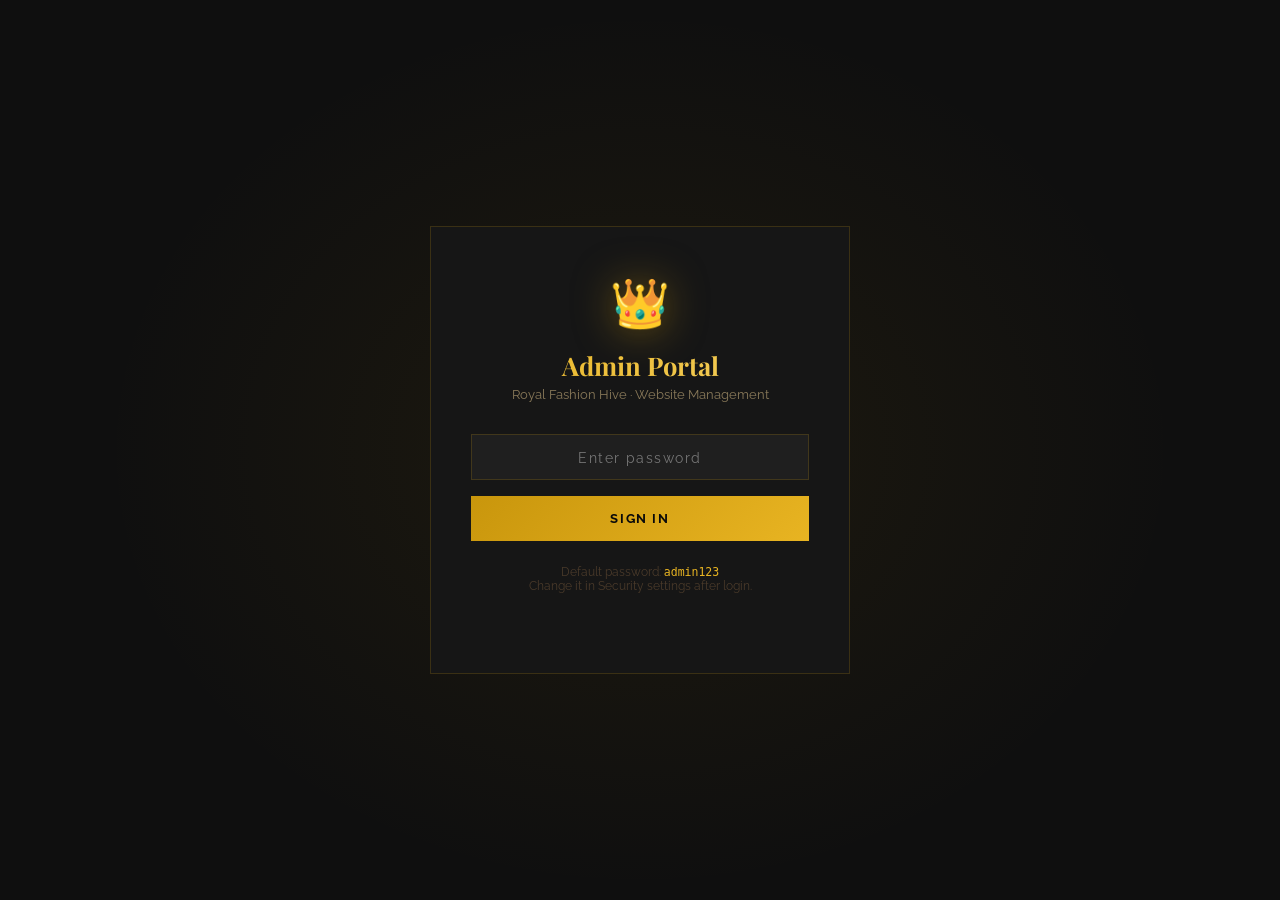
==== admin.html @ a2333113 "Add files via upload" ====
<!DOCTYPE html>
<html lang="en">
<head>
  <meta charset="UTF-8"/>
  <meta name="viewport" content="width=device-width, initial-scale=1.0"/>
  <title>Admin Portal — Royal Fashion Hive</title>
  <link href="https://fonts.googleapis.com/css2?family=Playfair+Display:ital,wght@0,400;0,600;0,700;0,900&family=Raleway:wght@300;400;500;600;700&display=swap" rel="stylesheet"/>
  <link rel="stylesheet" href="assets/css/admin.css"/>
</head>
<body>

<!-- LOGIN -->
<div id="login-screen">
  <div class="login-box">
    <div class="login-crown">👑</div>
    <h1>Admin Portal</h1>
    <p>Royal Fashion Hive · Website Management</p>
    <input type="password" id="login-pwd" placeholder="Enter password" autocomplete="current-password"/>
    <button class="login-btn" id="login-btn">Sign In</button>
    <div class="login-error" id="login-error"></div>
    <div class="attempts-left" id="attempts-left"></div>
    <p style="font-size:.72rem;color:#4a3a2a;margin-top:1.5rem">Default password: <code style="color:#e8b422">admin123</code><br>Change it in Security settings after login.</p>
  </div>
</div>

<!-- ADMIN PORTAL -->
<div id="admin-portal">

  <div class="admin-header">
    <div style="display:flex;align-items:center;gap:.8rem">
      <button class="hamburger-sidebar" onclick="toggleMobileSidebar()">☰</button>
      <div class="admin-header-brand">
        <span class="crown">👑</span>
        <div><h2>Royal Fashion Hive</h2><span>Website Admin Portal</span></div>
      </div>
    </div>
    <div class="admin-header-actions">
      <span class="save-status"></span>
      <a class="btn-preview" href="index.html" target="_blank" rel="noopener">🌐 <span>Preview</span></a>
      <button class="btn-save" onclick="saveAll()">💾 Save</button>
      <button class="btn-logout" onclick="doLogout()">Sign Out</button>
    </div>
  </div>

  <div class="admin-body">
    <nav id="admin-sidebar">
      <div class="sidebar-section">
        <div class="sidebar-section-title">Overview</div>
        <div class="sidebar-item active" data-nav="dashboard" onclick="navigateTo('dashboard')"><span class="icon">📊</span> Dashboard</div>
      </div>
      <div class="sidebar-section">
        <div class="sidebar-section-title">Site Content</div>
        <div class="sidebar-item" data-nav="general"      onclick="navigateTo('general')">     <span class="icon">⚙️</span> General &amp; Contact</div>
        <div class="sidebar-item" data-nav="theme"        onclick="navigateTo('theme')">       <span class="icon">🎨</span> Theme &amp; Colours</div>
        <div class="sidebar-item" data-nav="hero"         onclick="navigateTo('hero')">        <span class="icon">🏠</span> Hero Section</div>
        <div class="sidebar-item" data-nav="about"        onclick="navigateTo('about')">       <span class="icon">📖</span> About Section</div>
        <div class="sidebar-item" data-nav="services"     onclick="navigateTo('services')">    <span class="icon">🧵</span> Services</div>
        <div class="sidebar-item" data-nav="products"     onclick="navigateTo('products')">    <span class="icon">🛍️</span> Catalogue &amp; Images</div>
        <div class="sidebar-item" data-nav="testimonials" onclick="navigateTo('testimonials')"><span class="icon">⭐</span> Testimonials</div>
        <div class="sidebar-item" data-nav="pricing"      onclick="navigateTo('pricing')">     <span class="icon">💰</span> Pricing &amp; Offers</div>
      </div>
      <div class="sidebar-section">
        <div class="sidebar-section-title">Admin</div>
        <div class="sidebar-item" data-nav="security" onclick="navigateTo('security')"><span class="icon">🔒</span> Security</div>
      </div>
    </nav>

    <main id="admin-main">
      <div class="admin-section active" id="sec-dashboard"></div>
      <div class="admin-section" id="sec-general"></div>
      <div class="admin-section" id="sec-theme"></div>
      <div class="admin-section" id="sec-hero"></div>
      <div class="admin-section" id="sec-about"></div>
      <div class="admin-section" id="sec-services"></div>
      <div class="admin-section" id="sec-products"></div>
      <div class="admin-section" id="sec-testimonials"></div>
      <div class="admin-section" id="sec-pricing"></div>
      <div class="admin-section" id="sec-security"></div>
    </main>
  </div>

</div><!-- /admin-portal -->

<div class="toast" id="toast"><span class="toast-icon">✓</span><span class="toast-msg"></span></div>

<script src="assets/js/config.js"></script>
<script src="assets/js/admin.js"></script>
</body>
</html>
---- assets/css/admin.css ----
/* =========================================================
   Royal Fashion Hive — Admin Portal Styles v2.0
   ========================================================= */
:root{--a-bg:#0f0f0f;--a-bg2:#161616;--a-bg3:#1f1f1f;--a-border:rgba(201,150,12,.2);--a-gold:#e8b422;--a-gold2:#f5d060;--a-red:#e53935;--a-green:#43a047;--a-cream:#f5edd8;--a-muted:#8a7a5a;}
*,*::before,*::after{margin:0;padding:0;box-sizing:border-box;}
body{font-family:'Raleway',sans-serif;background:var(--a-bg);color:var(--a-cream);min-height:100vh;}

/* LOGIN */
#login-screen{min-height:100vh;display:flex;align-items:center;justify-content:center;background:radial-gradient(ellipse 60% 70% at 50% 50%,rgba(201,150,12,.08) 0%,transparent 70%);}
.login-box{background:var(--a-bg2);border:1px solid var(--a-border);padding:3rem 2.5rem;width:100%;max-width:420px;text-align:center;}
.login-crown{font-size:3rem;margin-bottom:1rem;filter:drop-shadow(0 0 20px rgba(201,150,12,.5));}
.login-box h1{font-family:'Playfair Display',serif;font-size:1.6rem;font-weight:700;background:linear-gradient(135deg,#e8b422,#f5d060);-webkit-background-clip:text;-webkit-text-fill-color:transparent;margin-bottom:.3rem;}
.login-box p{font-size:.82rem;color:var(--a-muted);margin-bottom:2rem;}
.login-box input{width:100%;background:var(--a-bg3);border:1px solid var(--a-border);color:var(--a-cream);padding:.85rem 1rem;font-family:'Raleway',sans-serif;font-size:.9rem;outline:none;text-align:center;letter-spacing:.1em;transition:border-color .25s;margin-bottom:1rem;}
.login-box input:focus{border-color:var(--a-gold);}
.login-btn{width:100%;background:linear-gradient(135deg,#c9960c,#e8b422);color:#0a0a0a;border:none;padding:.9rem;font-family:'Raleway',sans-serif;font-size:.84rem;font-weight:700;letter-spacing:.12em;text-transform:uppercase;cursor:pointer;transition:opacity .25s;}
.login-btn:hover{opacity:.88;}
.login-btn:disabled{opacity:.5;cursor:not-allowed;}
.login-error{font-size:.78rem;margin-top:.8rem;display:none;}
.attempts-left{font-size:.74rem;color:#fb8c00;margin-top:.5rem;display:none;}

/* PORTAL */
#admin-portal{display:none;min-height:100vh;flex-direction:column;}
#admin-portal.active{display:flex;}

/* HEADER */
.admin-header{background:var(--a-bg2);border-bottom:1px solid var(--a-border);padding:.8rem 1.5rem;display:flex;align-items:center;justify-content:space-between;position:sticky;top:0;z-index:100;flex-wrap:wrap;gap:.5rem;}
.admin-header-brand{display:flex;align-items:center;gap:.8rem;}
.admin-header-brand .crown{font-size:1.4rem;}
.admin-header-brand h2{font-family:'Playfair Display',serif;font-size:1rem;font-weight:700;background:linear-gradient(135deg,var(--a-gold),var(--a-gold2));-webkit-background-clip:text;-webkit-text-fill-color:transparent;}
.admin-header-brand span{font-size:.65rem;color:var(--a-muted);letter-spacing:.1em;text-transform:uppercase;}
.admin-header-actions{display:flex;gap:.7rem;align-items:center;flex-wrap:wrap;}
.btn-save{background:linear-gradient(135deg,#c9960c,#e8b422);color:#0a0a0a;border:none;padding:.48rem 1.3rem;font-family:'Raleway',sans-serif;font-size:.76rem;font-weight:700;letter-spacing:.1em;text-transform:uppercase;cursor:pointer;transition:opacity .25s;}
.btn-save:hover{opacity:.88;}
.btn-preview{background:rgba(201,150,12,.1);border:1px solid var(--a-border);color:var(--a-gold);padding:.48rem 1.1rem;font-family:'Raleway',sans-serif;font-size:.74rem;font-weight:600;letter-spacing:.08em;text-transform:uppercase;cursor:pointer;transition:all .25s;text-decoration:none;display:inline-flex;align-items:center;gap:.4rem;}
.btn-preview:hover{background:rgba(201,150,12,.2);}
.btn-logout{background:transparent;border:1px solid rgba(255,255,255,.1);color:var(--a-muted);padding:.48rem 1rem;font-family:'Raleway',sans-serif;font-size:.74rem;cursor:pointer;transition:all .25s;}
.btn-logout:hover{border-color:var(--a-red);color:var(--a-red);}
.save-status{font-size:.76rem;color:var(--a-green);display:none;}

/* BODY */
.admin-body{display:flex;flex:1;min-height:0;}

/* SIDEBAR */
#admin-sidebar{width:220px;flex-shrink:0;background:var(--a-bg2);border-right:1px solid var(--a-border);overflow-y:auto;position:sticky;top:57px;height:calc(100vh - 57px);}
.sidebar-section{padding:1.2rem 0 .5rem;}
.sidebar-section-title{font-size:.6rem;letter-spacing:.2em;text-transform:uppercase;color:var(--a-muted);padding:0 1.2rem;margin-bottom:.5rem;}
.sidebar-item{display:flex;align-items:center;gap:.65rem;padding:.7rem 1.2rem;cursor:pointer;font-size:.82rem;color:var(--a-muted);font-weight:500;border-left:3px solid transparent;transition:all .2s;}
.sidebar-item:hover{color:var(--a-cream);background:rgba(255,255,255,.03);}
.sidebar-item.active{color:var(--a-gold);border-left-color:var(--a-gold);background:rgba(201,150,12,.07);}
.sidebar-item .icon{font-size:1rem;width:1.2rem;text-align:center;}

/* MAIN */
#admin-main{flex:1;overflow-y:auto;padding:2rem;}
.admin-section{display:none;max-width:900px;}
.admin-section.active{display:block;}
.admin-section-title{font-family:'Playfair Display',serif;font-size:1.4rem;font-weight:700;color:var(--a-cream);margin-bottom:.4rem;}
.admin-section-desc{font-size:.84rem;color:var(--a-muted);margin-bottom:2rem;line-height:1.6;}

/* FORM CARDS */
.form-card{background:var(--a-bg2);border:1px solid var(--a-border);padding:1.8rem;margin-bottom:1.5rem;}
.form-card-title{font-size:.72rem;letter-spacing:.18em;text-transform:uppercase;color:var(--a-gold);margin-bottom:1.2rem;padding-bottom:.7rem;border-bottom:1px solid var(--a-border);}
.form-grid{display:grid;grid-template-columns:1fr 1fr;gap:1.1rem;}
.form-grid.full{grid-template-columns:1fr;}
.form-grid.three{grid-template-columns:1fr 1fr 1fr;}
.field{display:flex;flex-direction:column;gap:.35rem;}
.field label{font-size:.68rem;letter-spacing:.12em;text-transform:uppercase;color:var(--a-muted);font-weight:600;}
.field input,.field textarea,.field select{background:var(--a-bg3);border:1px solid var(--a-border);color:var(--a-cream);padding:.75rem .9rem;font-family:'Raleway',sans-serif;font-size:.88rem;outline:none;transition:border-color .25s;appearance:none;}
.field input:focus,.field textarea:focus,.field select:focus{border-color:var(--a-gold);}
.field textarea{min-height:90px;resize:vertical;}
.field-hint{font-size:.7rem;color:var(--a-muted);margin-top:.2rem;}
.field select option{background:var(--a-bg3);}
.full-width{grid-column:1/-1;}

/* ── IMAGE UPLOADS ── */
.logo-upload-area{display:flex;gap:2rem;align-items:flex-start;flex-wrap:wrap;}
.logo-preview-wrap{width:130px;height:130px;flex-shrink:0;background:var(--a-bg3);border:1px solid var(--a-border);display:flex;align-items:center;justify-content:center;overflow:hidden;}
.logo-preview-wrap img{width:100%;height:100%;object-fit:contain;}
#logo-preview-placeholder{text-align:center;color:var(--a-muted);}
#logo-preview-placeholder p{font-size:.72rem;margin-top:.3rem;}
.logo-upload-controls{flex:1;min-width:200px;}
.upload-btn{display:inline-flex;align-items:center;gap:.5rem;background:rgba(201,150,12,.1);border:1px solid rgba(201,150,12,.35);color:var(--a-gold);font-size:.78rem;font-weight:700;letter-spacing:.1em;text-transform:uppercase;padding:.55rem 1.2rem;cursor:pointer;transition:all .25s;margin-bottom:.6rem;}
.upload-btn:hover{background:rgba(201,150,12,.2);border-color:var(--a-gold);}
.btn-delete-img{display:inline-flex;align-items:center;gap:.4rem;background:rgba(229,57,53,.08);border:1px solid rgba(229,57,53,.3);color:var(--a-red);font-size:.76rem;font-weight:600;letter-spacing:.07em;text-transform:uppercase;padding:.5rem 1rem;cursor:pointer;transition:all .25s;margin-left:.5rem;}
.btn-delete-img:hover{background:var(--a-red);color:#fff;}
.upload-hint{font-size:.72rem;color:var(--a-muted);margin-top:.5rem;line-height:1.5;}

/* ── TAGS ── */
.tags-container{display:flex;flex-wrap:wrap;gap:.5rem;background:var(--a-bg3);border:1px solid var(--a-border);padding:.6rem;min-height:46px;transition:border-color .25s;}
.tags-container:focus-within{border-color:var(--a-gold);}
.tag-item{background:rgba(201,150,12,.15);border:1px solid rgba(201,150,12,.3);color:var(--a-gold);font-size:.74rem;padding:.22rem .65rem;display:flex;align-items:center;gap:.4rem;}
.tag-item .remove-tag{cursor:pointer;color:var(--a-muted);font-size:.8rem;line-height:1;transition:color .2s;}
.tag-item .remove-tag:hover{color:var(--a-red);}
.tag-input{background:none;border:none;outline:none;color:var(--a-cream);font-family:'Raleway',sans-serif;font-size:.84rem;min-width:120px;flex:1;}

/* ── LIST EDITORS ── */
.list-editor{margin-bottom:1.5rem;}
.list-item-card{background:var(--a-bg2);border:1px solid var(--a-border);padding:1.2rem;margin-bottom:.8rem;}
.list-item-header{display:flex;align-items:center;justify-content:space-between;cursor:pointer;user-select:none;}
.list-item-title{font-size:.88rem;font-weight:600;color:var(--a-cream);}
.list-item-actions{display:flex;gap:.5rem;}
.btn-collapse{background:none;border:none;color:var(--a-muted);font-size:.9rem;cursor:pointer;}
.btn-delete-item{background:rgba(229,57,53,.1);border:1px solid rgba(229,57,53,.25);color:var(--a-red);font-size:.7rem;font-weight:600;letter-spacing:.06em;text-transform:uppercase;padding:.25rem .7rem;cursor:pointer;transition:all .25s;}
.btn-delete-item:hover{background:var(--a-red);color:#fff;}
.list-item-body{display:none;padding-top:.9rem;border-top:1px solid var(--a-border);margin-top:.8rem;}
.list-item-body.open{display:block;}
.btn-add-item{background:rgba(201,150,12,.08);border:1px dashed rgba(201,150,12,.3);color:var(--a-gold);font-size:.78rem;font-weight:600;letter-spacing:.1em;text-transform:uppercase;padding:.7rem;cursor:pointer;width:100%;transition:all .25s;margin-top:.5rem;}
.btn-add-item:hover{background:rgba(201,150,12,.15);border-color:var(--a-gold);}

/* ── COLOURS ── */
.colour-grid{display:grid;grid-template-columns:repeat(auto-fill,minmax(155px,1fr));gap:1rem;}
.colour-field{display:flex;flex-direction:column;gap:.35rem;}
.colour-field label{font-size:.66rem;letter-spacing:.12em;text-transform:uppercase;color:var(--a-muted);font-weight:600;}
.colour-preview{display:flex;align-items:center;gap:.6rem;background:var(--a-bg3);border:1px solid var(--a-border);padding:.4rem .7rem;position:relative;}
.colour-swatch{width:28px;height:28px;border:1px solid rgba(255,255,255,.1);flex-shrink:0;}
.colour-hex{background:none;border:none;color:var(--a-cream);font-family:monospace;font-size:.84rem;width:76px;outline:none;}

/* ── DASHBOARD ── */
.dash-stats{display:grid;grid-template-columns:repeat(auto-fill,minmax(155px,1fr));gap:1rem;margin-bottom:2rem;}
.dash-stat{background:var(--a-bg2);border:1px solid var(--a-border);padding:1.4rem;}
.dash-stat-num{font-family:'Playfair Display',serif;font-size:2rem;font-weight:700;color:var(--a-gold);}
.dash-stat-label{font-size:.74rem;color:var(--a-muted);margin-top:.2rem;text-transform:uppercase;letter-spacing:.08em;}
.dash-actions{display:flex;gap:1rem;flex-wrap:wrap;}
.dash-card{background:var(--a-bg2);border:1px solid var(--a-border);padding:1.5rem;flex:1;min-width:220px;}
.dash-card h4{font-size:.8rem;letter-spacing:.12em;text-transform:uppercase;color:var(--a-gold);margin-bottom:1rem;}
.dash-card p{font-size:.84rem;color:var(--a-muted);line-height:1.7;}

/* ── SECURITY ── */
.security-status-grid{display:flex;flex-direction:column;gap:.6rem;}
.sec-item{font-size:.84rem;padding:.75rem 1rem;border-left:3px solid transparent;line-height:1.5;}
.sec-ok{color:#a8d5a2;background:rgba(67,160,71,.08);border-left-color:#43a047;}
.sec-warn{color:#ffe0b2;background:rgba(251,140,0,.08);border-left-color:#fb8c00;}

/* ── PASSWORD STRENGTH ── */
.pwd-strength{display:flex;align-items:center;gap:.7rem;margin-top:.4rem;}
.pwd-strength-bar{height:4px;width:0;background:var(--a-green);transition:all .4s ease;border-radius:2px;}
.pwd-strength span{font-size:.74rem;font-weight:600;}

/* ── TOAST ── */
.toast{position:fixed;bottom:2rem;right:2rem;z-index:9999;background:var(--a-bg2);border:1px solid var(--a-border);padding:.9rem 1.4rem;font-size:.82rem;display:flex;align-items:center;gap:.7rem;transform:translateY(100px);opacity:0;transition:all .35s ease;max-width:300px;pointer-events:none;}
.toast.show{transform:none;opacity:1;pointer-events:auto;}
.toast.success{border-color:var(--a-green);}
.toast.error{border-color:var(--a-red);}
.toast-icon{font-size:1rem;}

/* ── RESPONSIVE ── */
@media(max-width:768px){
  #admin-sidebar{display:none;position:fixed;top:57px;left:0;bottom:0;z-index:200;width:220px;overflow-y:auto;}
  #admin-sidebar.mobile-open{display:block;}
  .admin-body{flex-direction:column;}
  #admin-main{padding:1.2rem;}
  .form-grid{grid-template-columns:1fr;}
  .form-grid.three{grid-template-columns:1fr 1fr;}
  .colour-grid{grid-template-columns:1fr 1fr;}
  .dash-stats{grid-template-columns:1fr 1fr;}
  .admin-header{padding:.7rem 1rem;}
  .admin-header-brand span{display:none;}
  .logo-upload-area{flex-direction:column;}
  .logo-preview-wrap{width:100px;height:100px;}
}
.hamburger-sidebar{display:none;background:none;border:none;color:var(--a-cream);font-size:1.3rem;cursor:pointer;padding:.2rem;}
@media(max-width:768px){.hamburger-sidebar{display:flex;}}
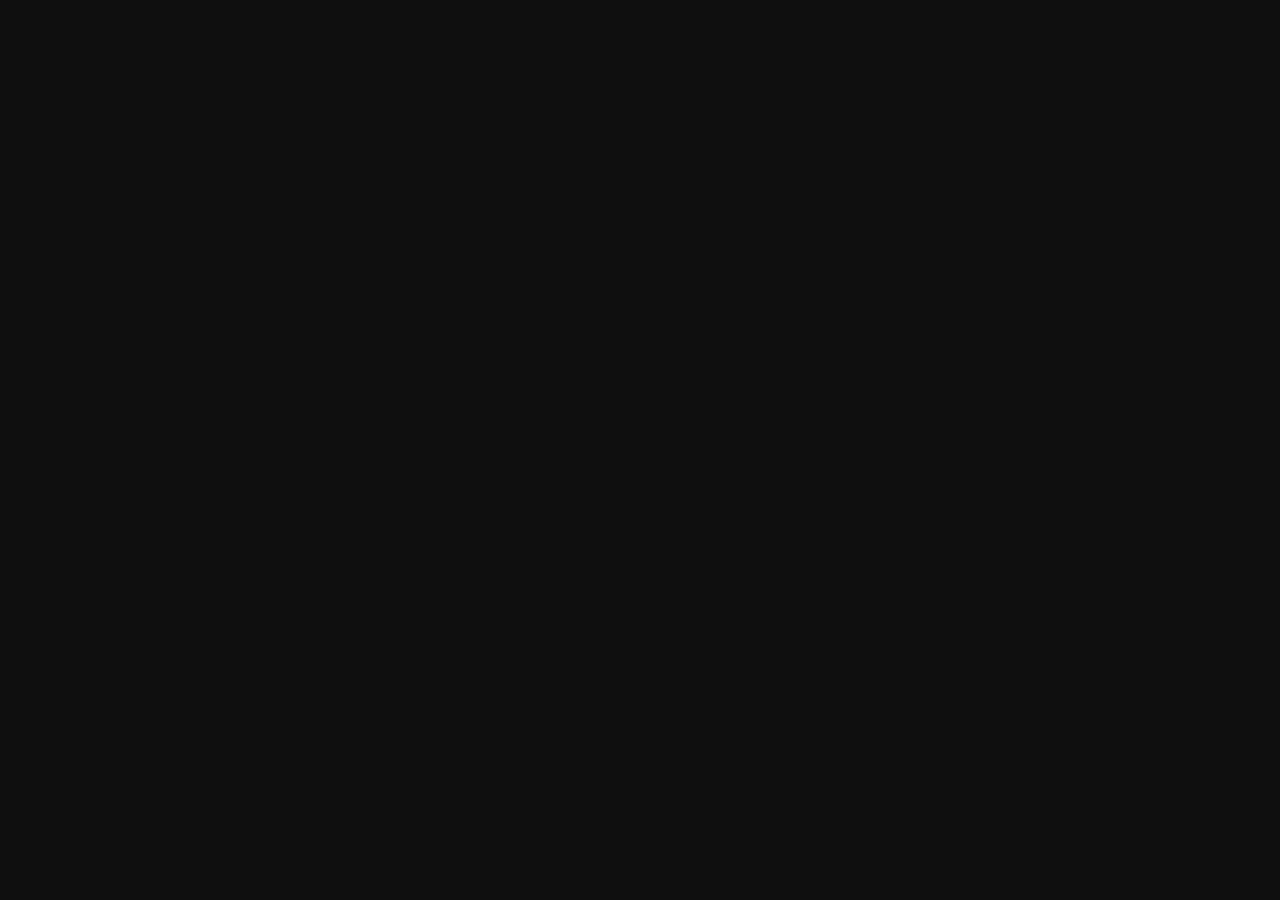
==== commit 14b4f964: "Add files via upload" ====
--- a/admin.html
+++ b/admin.html
@@ -19,7 +19,7 @@
     <button class="login-btn" id="login-btn">Sign In</button>
     <div class="login-error" id="login-error"></div>
     <div class="attempts-left" id="attempts-left"></div>
-    <p style="font-size:.72rem;color:#4a3a2a;margin-top:1.5rem">Default password: <code style="color:#e8b422">admin123</code><br>Change it in Security settings after login.</p>
+    <p style="font-size:.72rem;color:#4a3a2a;margin-top:1.5rem">Default password: <code>admin123</code><br>Change in Security settings after first login.</p>
   </div>
 </div>
 
@@ -36,8 +36,8 @@
     </div>
     <div class="admin-header-actions">
       <span class="save-status"></span>
-      <a class="btn-preview" href="index.html" target="_blank" rel="noopener">🌐 <span>Preview</span></a>
-      <button class="btn-save" onclick="saveAll()">💾 Save</button>
+      <a class="btn-preview" href="index.html" target="_blank" rel="noopener">🌐 Preview</a>
+      <button class="btn-save" onclick="saveAll()">💾 Save &amp; Sync</button>
       <button class="btn-logout" onclick="doLogout()">Sign Out</button>
     </div>
   </div>
@@ -46,40 +46,45 @@
     <nav id="admin-sidebar">
       <div class="sidebar-section">
         <div class="sidebar-section-title">Overview</div>
-        <div class="sidebar-item active" data-nav="dashboard" onclick="navigateTo('dashboard')"><span class="icon">📊</span> Dashboard</div>
+        <div class="sidebar-item active" data-nav="dashboard"    onclick="navigateTo('dashboard')">   <span class="icon">📊</span> Dashboard</div>
+      </div>
+      <div class="sidebar-section">
+        <div class="sidebar-section-title">Live Sync</div>
+        <div class="sidebar-item" data-nav="github"         onclick="navigateTo('github')">        <span class="icon">🐙</span> GitHub Sync</div>
       </div>
       <div class="sidebar-section">
         <div class="sidebar-section-title">Site Content</div>
-        <div class="sidebar-item" data-nav="general"      onclick="navigateTo('general')">     <span class="icon">⚙️</span> General &amp; Contact</div>
-        <div class="sidebar-item" data-nav="theme"        onclick="navigateTo('theme')">       <span class="icon">🎨</span> Theme &amp; Colours</div>
-        <div class="sidebar-item" data-nav="hero"         onclick="navigateTo('hero')">        <span class="icon">🏠</span> Hero Section</div>
-        <div class="sidebar-item" data-nav="about"        onclick="navigateTo('about')">       <span class="icon">📖</span> About Section</div>
-        <div class="sidebar-item" data-nav="services"     onclick="navigateTo('services')">    <span class="icon">🧵</span> Services</div>
-        <div class="sidebar-item" data-nav="products"     onclick="navigateTo('products')">    <span class="icon">🛍️</span> Catalogue &amp; Images</div>
-        <div class="sidebar-item" data-nav="testimonials" onclick="navigateTo('testimonials')"><span class="icon">⭐</span> Testimonials</div>
-        <div class="sidebar-item" data-nav="pricing"      onclick="navigateTo('pricing')">     <span class="icon">💰</span> Pricing &amp; Offers</div>
+        <div class="sidebar-item" data-nav="general"        onclick="navigateTo('general')">       <span class="icon">⚙️</span> General &amp; Contact</div>
+        <div class="sidebar-item" data-nav="theme"          onclick="navigateTo('theme')">         <span class="icon">🎨</span> Theme &amp; Colours</div>
+        <div class="sidebar-item" data-nav="hero"           onclick="navigateTo('hero')">          <span class="icon">🏠</span> Hero Section</div>
+        <div class="sidebar-item" data-nav="about"          onclick="navigateTo('about')">         <span class="icon">📖</span> About Section</div>
+        <div class="sidebar-item" data-nav="services"       onclick="navigateTo('services')">      <span class="icon">🧵</span> Services</div>
+        <div class="sidebar-item" data-nav="products"       onclick="navigateTo('products')">      <span class="icon">🛍️</span> Catalogue &amp; Images</div>
+        <div class="sidebar-item" data-nav="testimonials"   onclick="navigateTo('testimonials')">  <span class="icon">⭐</span> Testimonials</div>
+        <div class="sidebar-item" data-nav="pricing"        onclick="navigateTo('pricing')">       <span class="icon">💰</span> Pricing &amp; Offers</div>
       </div>
       <div class="sidebar-section">
         <div class="sidebar-section-title">Admin</div>
-        <div class="sidebar-item" data-nav="security" onclick="navigateTo('security')"><span class="icon">🔒</span> Security</div>
+        <div class="sidebar-item" data-nav="security"       onclick="navigateTo('security')">      <span class="icon">🔒</span> Security</div>
       </div>
     </nav>
 
     <main id="admin-main">
       <div class="admin-section active" id="sec-dashboard"></div>
-      <div class="admin-section" id="sec-general"></div>
-      <div class="admin-section" id="sec-theme"></div>
-      <div class="admin-section" id="sec-hero"></div>
-      <div class="admin-section" id="sec-about"></div>
-      <div class="admin-section" id="sec-services"></div>
-      <div class="admin-section" id="sec-products"></div>
-      <div class="admin-section" id="sec-testimonials"></div>
-      <div class="admin-section" id="sec-pricing"></div>
-      <div class="admin-section" id="sec-security"></div>
+      <div class="admin-section"        id="sec-github"></div>
+      <div class="admin-section"        id="sec-general"></div>
+      <div class="admin-section"        id="sec-theme"></div>
+      <div class="admin-section"        id="sec-hero"></div>
+      <div class="admin-section"        id="sec-about"></div>
+      <div class="admin-section"        id="sec-services"></div>
+      <div class="admin-section"        id="sec-products"></div>
+      <div class="admin-section"        id="sec-testimonials"></div>
+      <div class="admin-section"        id="sec-pricing"></div>
+      <div class="admin-section"        id="sec-security"></div>
     </main>
   </div>
 
-</div><!-- /admin-portal -->
+</div>
 
 <div class="toast" id="toast"><span class="toast-icon">✓</span><span class="toast-msg"></span></div>
 
--- a/assets/css/admin.css
+++ b/assets/css/admin.css
@@ -1,12 +1,13 @@
 /* =========================================================
-   Royal Fashion Hive — Admin Portal Styles v2.0
+   Royal Fashion Hive — Admin Portal Styles v3.0
    ========================================================= */
 :root{--a-bg:#0f0f0f;--a-bg2:#161616;--a-bg3:#1f1f1f;--a-border:rgba(201,150,12,.2);--a-gold:#e8b422;--a-gold2:#f5d060;--a-red:#e53935;--a-green:#43a047;--a-cream:#f5edd8;--a-muted:#8a7a5a;}
 *,*::before,*::after{margin:0;padding:0;box-sizing:border-box;}
 body{font-family:'Raleway',sans-serif;background:var(--a-bg);color:var(--a-cream);min-height:100vh;}
+code{background:rgba(201,150,12,.1);color:var(--a-gold);padding:.1rem .35rem;font-size:.82em;font-family:monospace;}
 
-/* LOGIN */
-#login-screen{min-height:100vh;display:flex;align-items:center;justify-content:center;background:radial-gradient(ellipse 60% 70% at 50% 50%,rgba(201,150,12,.08) 0%,transparent 70%);}
+/* ── LOGIN ── */
+#login-screen{min-height:100vh;display:none;align-items:center;justify-content:center;background:radial-gradient(ellipse 60% 70% at 50% 50%,rgba(201,150,12,.08) 0%,transparent 70%);}
 .login-box{background:var(--a-bg2);border:1px solid var(--a-border);padding:3rem 2.5rem;width:100%;max-width:420px;text-align:center;}
 .login-crown{font-size:3rem;margin-bottom:1rem;filter:drop-shadow(0 0 20px rgba(201,150,12,.5));}
 .login-box h1{font-family:'Playfair Display',serif;font-size:1.6rem;font-weight:700;background:linear-gradient(135deg,#e8b422,#f5d060);-webkit-background-clip:text;-webkit-text-fill-color:transparent;margin-bottom:.3rem;}
@@ -14,16 +15,15 @@
 .login-box input{width:100%;background:var(--a-bg3);border:1px solid var(--a-border);color:var(--a-cream);padding:.85rem 1rem;font-family:'Raleway',sans-serif;font-size:.9rem;outline:none;text-align:center;letter-spacing:.1em;transition:border-color .25s;margin-bottom:1rem;}
 .login-box input:focus{border-color:var(--a-gold);}
 .login-btn{width:100%;background:linear-gradient(135deg,#c9960c,#e8b422);color:#0a0a0a;border:none;padding:.9rem;font-family:'Raleway',sans-serif;font-size:.84rem;font-weight:700;letter-spacing:.12em;text-transform:uppercase;cursor:pointer;transition:opacity .25s;}
-.login-btn:hover{opacity:.88;}
-.login-btn:disabled{opacity:.5;cursor:not-allowed;}
+.login-btn:hover{opacity:.88;}.login-btn:disabled{opacity:.5;cursor:not-allowed;}
 .login-error{font-size:.78rem;margin-top:.8rem;display:none;}
 .attempts-left{font-size:.74rem;color:#fb8c00;margin-top:.5rem;display:none;}
 
-/* PORTAL */
+/* ── PORTAL ── */
 #admin-portal{display:none;min-height:100vh;flex-direction:column;}
 #admin-portal.active{display:flex;}
 
-/* HEADER */
+/* ── HEADER ── */
 .admin-header{background:var(--a-bg2);border-bottom:1px solid var(--a-border);padding:.8rem 1.5rem;display:flex;align-items:center;justify-content:space-between;position:sticky;top:0;z-index:100;flex-wrap:wrap;gap:.5rem;}
 .admin-header-brand{display:flex;align-items:center;gap:.8rem;}
 .admin-header-brand .crown{font-size:1.4rem;}
@@ -36,12 +36,15 @@
 .btn-preview:hover{background:rgba(201,150,12,.2);}
 .btn-logout{background:transparent;border:1px solid rgba(255,255,255,.1);color:var(--a-muted);padding:.48rem 1rem;font-family:'Raleway',sans-serif;font-size:.74rem;cursor:pointer;transition:all .25s;}
 .btn-logout:hover{border-color:var(--a-red);color:var(--a-red);}
-.save-status{font-size:.76rem;color:var(--a-green);display:none;}
+.save-status{font-size:.76rem;display:none;padding:.3rem .7rem;}
+.save-status.ok{color:var(--a-green);}
+.save-status.error{color:var(--a-red);}
+.save-status.syncing{color:var(--a-gold);}
 
-/* BODY */
+/* ── BODY ── */
 .admin-body{display:flex;flex:1;min-height:0;}
 
-/* SIDEBAR */
+/* ── SIDEBAR ── */
 #admin-sidebar{width:220px;flex-shrink:0;background:var(--a-bg2);border-right:1px solid var(--a-border);overflow-y:auto;position:sticky;top:57px;height:calc(100vh - 57px);}
 .sidebar-section{padding:1.2rem 0 .5rem;}
 .sidebar-section-title{font-size:.6rem;letter-spacing:.2em;text-transform:uppercase;color:var(--a-muted);padding:0 1.2rem;margin-bottom:.5rem;}
@@ -50,27 +53,36 @@
 .sidebar-item.active{color:var(--a-gold);border-left-color:var(--a-gold);background:rgba(201,150,12,.07);}
 .sidebar-item .icon{font-size:1rem;width:1.2rem;text-align:center;}
 
-/* MAIN */
+/* ── MAIN ── */
 #admin-main{flex:1;overflow-y:auto;padding:2rem;}
 .admin-section{display:none;max-width:900px;}
 .admin-section.active{display:block;}
 .admin-section-title{font-family:'Playfair Display',serif;font-size:1.4rem;font-weight:700;color:var(--a-cream);margin-bottom:.4rem;}
-.admin-section-desc{font-size:.84rem;color:var(--a-muted);margin-bottom:2rem;line-height:1.6;}
+.admin-section-desc{font-size:.84rem;color:var(--a-muted);margin-bottom:2rem;line-height:1.7;}
 
-/* FORM CARDS */
+/* ── FORM CARDS ── */
 .form-card{background:var(--a-bg2);border:1px solid var(--a-border);padding:1.8rem;margin-bottom:1.5rem;}
 .form-card-title{font-size:.72rem;letter-spacing:.18em;text-transform:uppercase;color:var(--a-gold);margin-bottom:1.2rem;padding-bottom:.7rem;border-bottom:1px solid var(--a-border);}
 .form-grid{display:grid;grid-template-columns:1fr 1fr;gap:1.1rem;}
-.form-grid.full{grid-template-columns:1fr;}
-.form-grid.three{grid-template-columns:1fr 1fr 1fr;}
 .field{display:flex;flex-direction:column;gap:.35rem;}
 .field label{font-size:.68rem;letter-spacing:.12em;text-transform:uppercase;color:var(--a-muted);font-weight:600;}
 .field input,.field textarea,.field select{background:var(--a-bg3);border:1px solid var(--a-border);color:var(--a-cream);padding:.75rem .9rem;font-family:'Raleway',sans-serif;font-size:.88rem;outline:none;transition:border-color .25s;appearance:none;}
 .field input:focus,.field textarea:focus,.field select:focus{border-color:var(--a-gold);}
 .field textarea{min-height:90px;resize:vertical;}
-.field-hint{font-size:.7rem;color:var(--a-muted);margin-top:.2rem;}
+.field-hint{font-size:.7rem;color:var(--a-muted);margin-top:.2rem;line-height:1.5;}
 .field select option{background:var(--a-bg3);}
 .full-width{grid-column:1/-1;}
+
+/* ── GITHUB SECTION ── */
+.gh-status-banner{padding:.9rem 1.2rem;font-size:.83rem;margin-bottom:1.5rem;border-radius:0;border-left:4px solid transparent;}
+.gh-status-banner.ok{background:rgba(67,160,71,.1);border-left-color:#43a047;color:#a8d5a2;}
+.gh-status-banner.warn{background:rgba(251,140,0,.1);border-left-color:#fb8c00;color:#ffe0b2;}
+.gh-ok{color:#a8d5a2;}
+.gh-how-it-works{display:flex;flex-direction:column;gap:.8rem;}
+.gh-step{display:flex;align-items:flex-start;gap:1rem;padding:.75rem 0;border-bottom:1px solid var(--a-border);font-size:.84rem;color:var(--a-muted);line-height:1.65;}
+.gh-step:last-child{border-bottom:none;}
+.gh-step-num{width:24px;height:24px;border-radius:50%;background:linear-gradient(135deg,var(--a-gold),var(--a-gold2));color:#0a0a0a;font-size:.7rem;font-weight:700;display:flex;align-items:center;justify-content:center;flex-shrink:0;}
+.gh-settings-note{background:rgba(251,140,0,.1);border:1px solid rgba(251,140,0,.25);color:#ffe0b2;font-size:.78rem;padding:.7rem 1rem;margin-bottom:1.2rem;line-height:1.6;}
 
 /* ── IMAGE UPLOADS ── */
 .logo-upload-area{display:flex;gap:2rem;align-items:flex-start;flex-wrap:wrap;}
@@ -83,7 +95,7 @@
 .upload-btn:hover{background:rgba(201,150,12,.2);border-color:var(--a-gold);}
 .btn-delete-img{display:inline-flex;align-items:center;gap:.4rem;background:rgba(229,57,53,.08);border:1px solid rgba(229,57,53,.3);color:var(--a-red);font-size:.76rem;font-weight:600;letter-spacing:.07em;text-transform:uppercase;padding:.5rem 1rem;cursor:pointer;transition:all .25s;margin-left:.5rem;}
 .btn-delete-img:hover{background:var(--a-red);color:#fff;}
-.upload-hint{font-size:.72rem;color:var(--a-muted);margin-top:.5rem;line-height:1.5;}
+.upload-status{font-size:.74rem;margin-top:.5rem;line-height:1.5;}
 
 /* ── TAGS ── */
 .tags-container{display:flex;flex-wrap:wrap;gap:.5rem;background:var(--a-bg3);border:1px solid var(--a-border);padding:.6rem;min-height:46px;transition:border-color .25s;}
@@ -133,11 +145,10 @@
 
 /* ── PASSWORD STRENGTH ── */
 .pwd-strength{display:flex;align-items:center;gap:.7rem;margin-top:.4rem;}
-.pwd-strength-bar{height:4px;width:0;background:var(--a-green);transition:all .4s ease;border-radius:2px;}
 .pwd-strength span{font-size:.74rem;font-weight:600;}
 
 /* ── TOAST ── */
-.toast{position:fixed;bottom:2rem;right:2rem;z-index:9999;background:var(--a-bg2);border:1px solid var(--a-border);padding:.9rem 1.4rem;font-size:.82rem;display:flex;align-items:center;gap:.7rem;transform:translateY(100px);opacity:0;transition:all .35s ease;max-width:300px;pointer-events:none;}
+.toast{position:fixed;bottom:2rem;right:2rem;z-index:9999;background:var(--a-bg2);border:1px solid var(--a-border);padding:.9rem 1.4rem;font-size:.82rem;display:flex;align-items:center;gap:.7rem;transform:translateY(100px);opacity:0;transition:all .35s ease;max-width:320px;pointer-events:none;}
 .toast.show{transform:none;opacity:1;pointer-events:auto;}
 .toast.success{border-color:var(--a-green);}
 .toast.error{border-color:var(--a-red);}
@@ -150,13 +161,12 @@
   .admin-body{flex-direction:column;}
   #admin-main{padding:1.2rem;}
   .form-grid{grid-template-columns:1fr;}
-  .form-grid.three{grid-template-columns:1fr 1fr;}
   .colour-grid{grid-template-columns:1fr 1fr;}
   .dash-stats{grid-template-columns:1fr 1fr;}
+  .logo-upload-area{flex-direction:column;}
+  .logo-preview-wrap{width:100px;height:100px;}
   .admin-header{padding:.7rem 1rem;}
   .admin-header-brand span{display:none;}
-  .logo-upload-area{flex-direction:column;}
-  .logo-preview-wrap{width:100px;height:100px;}
 }
 .hamburger-sidebar{display:none;background:none;border:none;color:var(--a-cream);font-size:1.3rem;cursor:pointer;padding:.2rem;}
 @media(max-width:768px){.hamburger-sidebar{display:flex;}}
